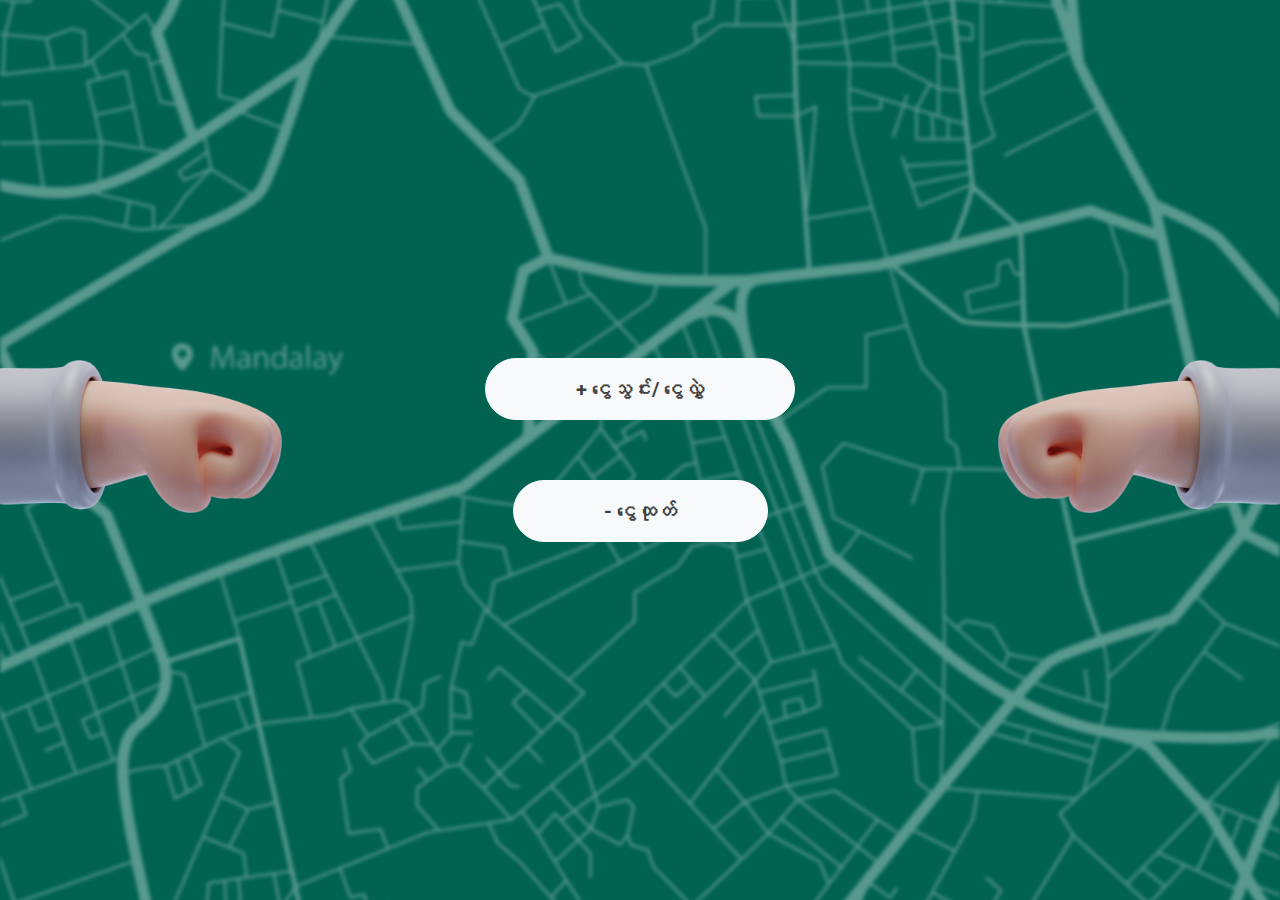
==== index.html @ fb5ebc62 "first commit" ====
<!DOCTYPE html>
<html lang="en">

<head>
    <meta charset="UTF-8">
    <meta http-equiv="X-UA-Compatible" content="IE=edge">
    <meta name="viewport" content="width=device-width, initial-scale=1.0">

    <link rel="stylesheet" href="https://cdn.jsdelivr.net/npm/bootstrap@4.6.0/dist/css/bootstrap.min.css">
    <link rel="stylesheet" href="./css/style.css">
    <link rel="icon" href="./img/logo.png">
    <title>Yumm Money</title>
</head>

<body class="body position-relative">
    <img src="./img/left.png" class="left-img">
    <img src="./img/right.png" class="right-img">
    <div class="container vh-100 ">
        <div class="d-flex justify-content-center align-items-center vh-100 flex-column">
            <a href="./plus.html"><button type="button" class="btn btn-light buttom">+ ငွေသွင်း/ ငွေလွှဲ</button></a>
            <a href="ဋ"><button type="button" class="btn btn-light buttom">- ငွေထုတ်</button></a>


        </div>
    </div>



    <script src="https://code.jquery.com/jquery-3.5.1.slim.min.js"></script>
    <script src="https://cdn.jsdelivr.net/npm/popper.js@1.16.1/dist/umd/popper.min.js"></script>
    <script src="https://cdn.jsdelivr.net/npm/bootstrap@4.6.0/dist/js/bootstrap.min.js"></script>
    <script src="./js/app.js"></script>
</body>

</html>
---- css/style.css ----
@import url('https://fonts.googleapis.com/css2?family=Roboto:ital@1&display=swap');
* {
    padding: 0;
    margin: 0;
    box-sizing: border-box;
    font-family: 'Roboto', sans-serif;
}

.body {
    background-color: #006352;
    background-image: url("../img/bg.png");
    height: 100vh;
    background-position: center;
    background-size: cover;
    background-repeat: no-repeat;
}

.buttom {
    font-size: 20px;
    font-weight: bold;
    color: #3F3F3F;
    border-radius: 100px;
    margin: 30px 0;
    padding: 15px 90px;
    transition: 0.3s;
}

.buttom:hover {
    background-color: rgba(255, 255, 255, 0.692);
}

.buttom:active {
    transform: scale(0.9);
}

.left-img {
    width: 22%;
    top: 40%;
    position: absolute;
}

.right-img {
    width: 22%;
    top: 40%;
    right: 0;
    position: absolute;
}


/* Phone */

@media (max-width:767px) {
    .body {
        background-position: left;
    }
    .buttom {
        font-size: 16px;
        border-radius: 100px;
        margin: 30px 0;
        padding: 15px 90px;
    }
}


/* taplat  */

@media (min-width:768px) and (max-width:991px) {
    .body {
        background-position: left;
    }
    .buttom {
        font-size: 16px;
        border-radius: 100px;
        margin: 30px 0;
        padding: 15px 90px;
    }
}
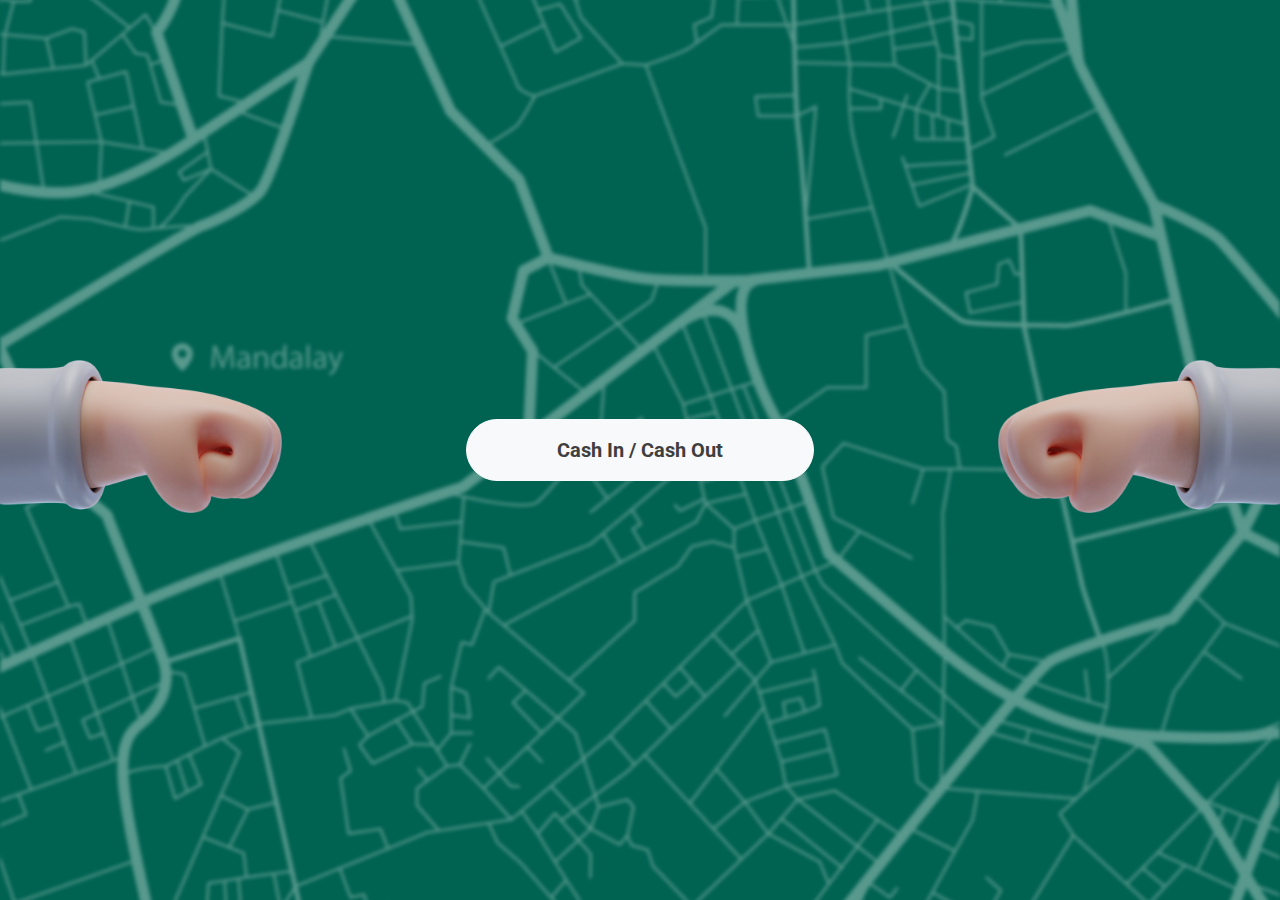
==== commit b2850500: "new table" ====
--- a/index.html
+++ b/index.html
@@ -17,8 +17,8 @@
     <img src="./img/right.png" class="right-img">
     <div class="container vh-100 ">
         <div class="d-flex justify-content-center align-items-center vh-100 flex-column">
-            <a href="./plus.html"><button type="button" class="btn btn-light buttom">+ ငွေသွင်း/ ငွေလွှဲ</button></a>
-            <a href="ဋ"><button type="button" class="btn btn-light buttom">- ငွေထုတ်</button></a>
+            <a href="./plus.html"><button type="button" class="btn btn-light buttom">Cash In / Cash Out</button></a>
+
 
 
         </div>
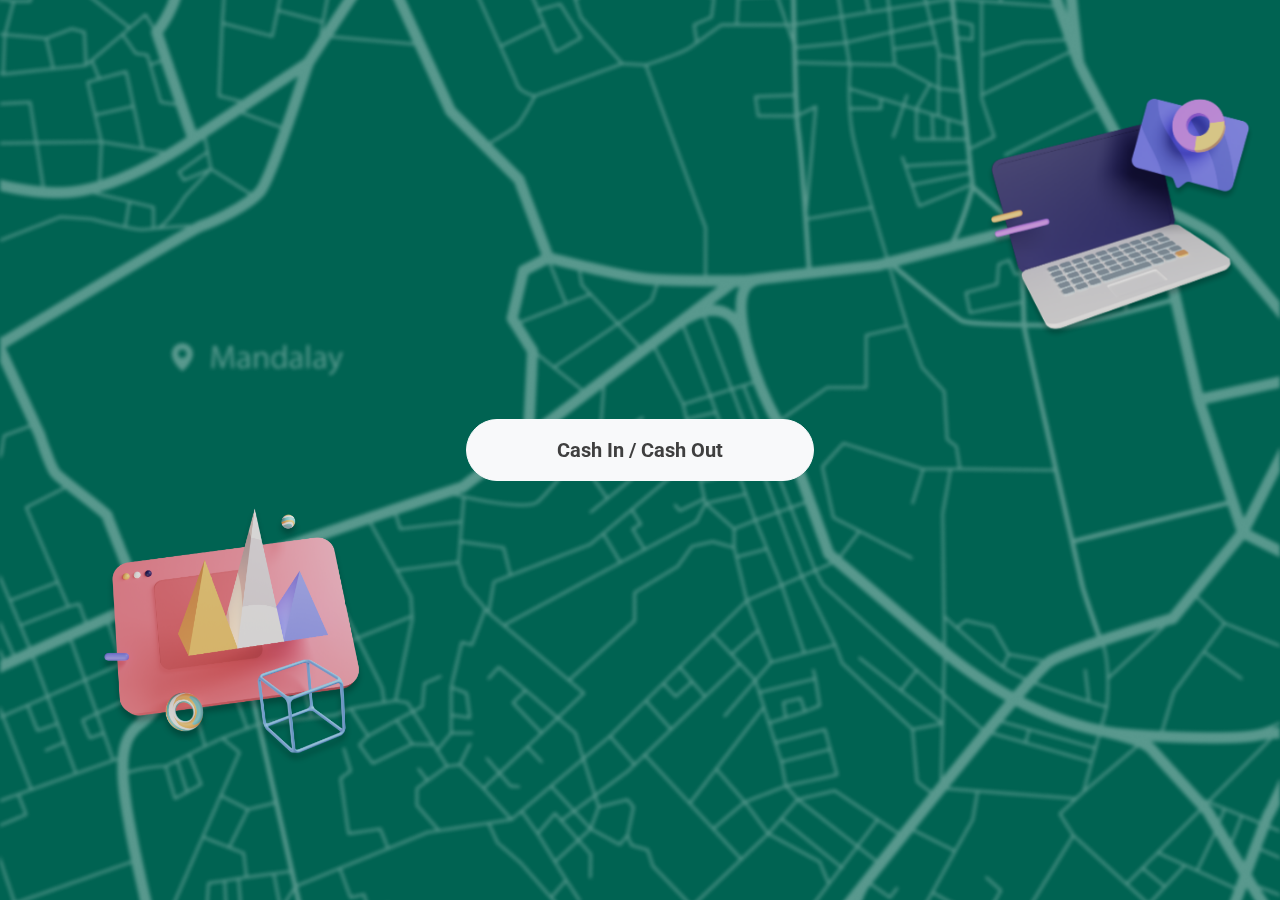
==== commit bc9e8767: "animation" ====
--- a/index.html
+++ b/index.html
@@ -7,20 +7,18 @@
     <meta name="viewport" content="width=device-width, initial-scale=1.0">
 
     <link rel="stylesheet" href="https://cdn.jsdelivr.net/npm/bootstrap@4.6.0/dist/css/bootstrap.min.css">
+    <link rel="stylesheet" href="./vendor/animate_it/animate.css">
     <link rel="stylesheet" href="./css/style.css">
     <link rel="icon" href="./img/logo.png">
     <title>Yumm Money</title>
 </head>
 
 <body class="body position-relative">
-    <img src="./img/left.png" class="left-img">
-    <img src="./img/right.png" class="right-img">
+    <div><img src="./img/left.png" class="left-img " id="left" data-tilt data-tilt-reverse="true"></div>
+    <img src="./img/right.png" class="right-img" id="right" data-tilt data-tilt-reset="false">
     <div class="container vh-100 ">
         <div class="d-flex justify-content-center align-items-center vh-100 flex-column">
-            <a href="./plus.html"><button type="button" class="btn btn-light buttom">Cash In / Cash Out</button></a>
-
-
-
+            <a href="./plus.html"><button type="button" class="btn btn-light buttom" data-tilt data-tilt-reverse="true">Cash In / Cash Out</button></a>
         </div>
     </div>
 
@@ -29,7 +27,12 @@
     <script src="https://code.jquery.com/jquery-3.5.1.slim.min.js"></script>
     <script src="https://cdn.jsdelivr.net/npm/popper.js@1.16.1/dist/umd/popper.min.js"></script>
     <script src="https://cdn.jsdelivr.net/npm/bootstrap@4.6.0/dist/js/bootstrap.min.js"></script>
+    <script type="text/javascript" src="./vendor/vanilla-tilt.js"></script>
+    <script src="./vendor/wow/wow.js"></script>
     <script src="./js/app.js"></script>
+    <script>
+        new WOW().init();
+    </script>
 </body>
 
 </html>--- a/css/style.css
+++ b/css/style.css
@@ -13,6 +13,7 @@
     background-position: center;
     background-size: cover;
     background-repeat: no-repeat;
+    overflow: hidden;
 }
 
 .buttom {
@@ -34,14 +35,15 @@
 }
 
 .left-img {
-    width: 22%;
-    top: 40%;
+    width: 24%;
+    top: 54%;
+    left: 6%;
     position: absolute;
 }
 
 .right-img {
-    width: 22%;
-    top: 40%;
+    width: 25%;
+    top: 5%;
     right: 0;
     position: absolute;
 }
@@ -57,7 +59,19 @@
         font-size: 16px;
         border-radius: 100px;
         margin: 30px 0;
-        padding: 15px 90px;
+        padding: 13px 50px;
+    }
+    .right-img {
+        width: 42%;
+        top: 14%;
+        right: 0;
+        position: absolute;
+    }
+    .left-img {
+        width: 49%;
+        top: 69%;
+        position: absolute;
+        left: 0;
     }
 }
 
@@ -74,4 +88,16 @@
         margin: 30px 0;
         padding: 15px 90px;
     }
+    .right-img {
+        width: 30%;
+        top: 7%;
+        right: 32px;
+        position: absolute;
+    }
+    .left-img {
+        width: 31%;
+        top: 68%;
+        left: 6%;
+        position: absolute;
+    }
 }